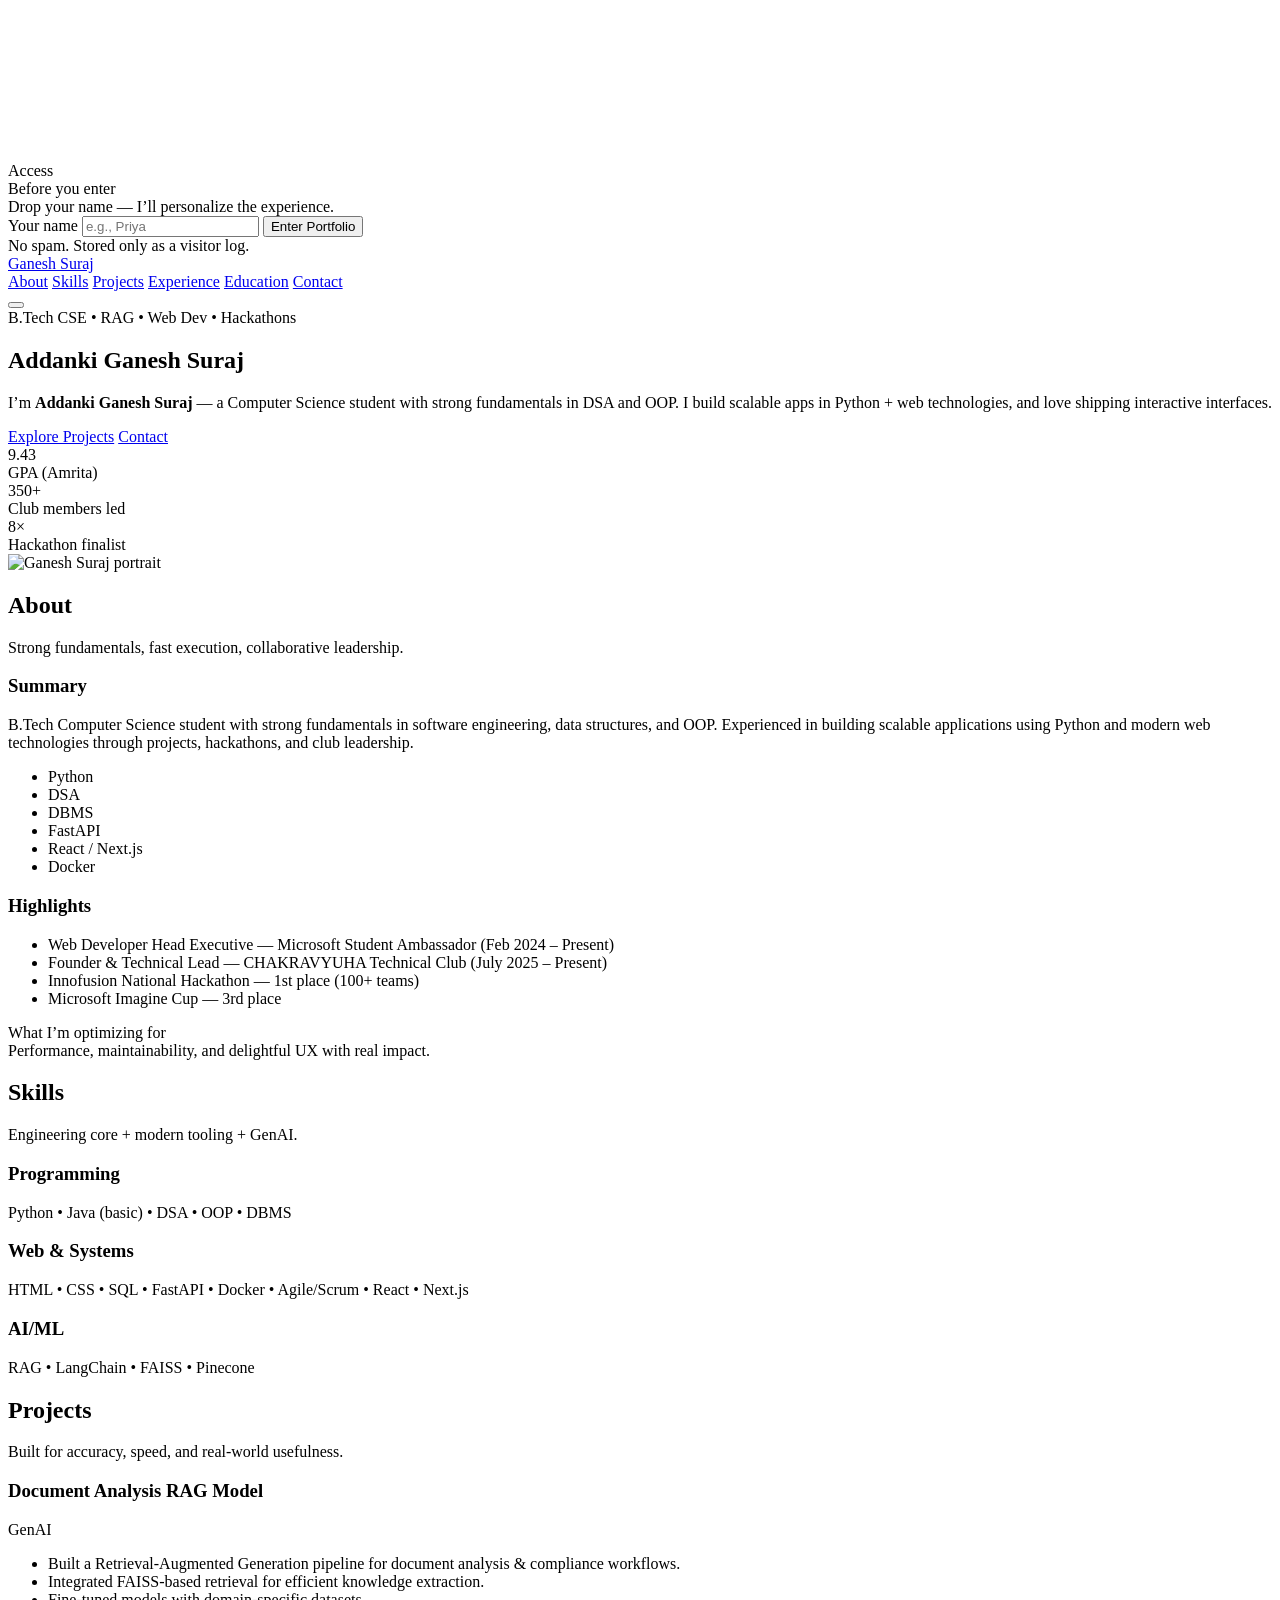
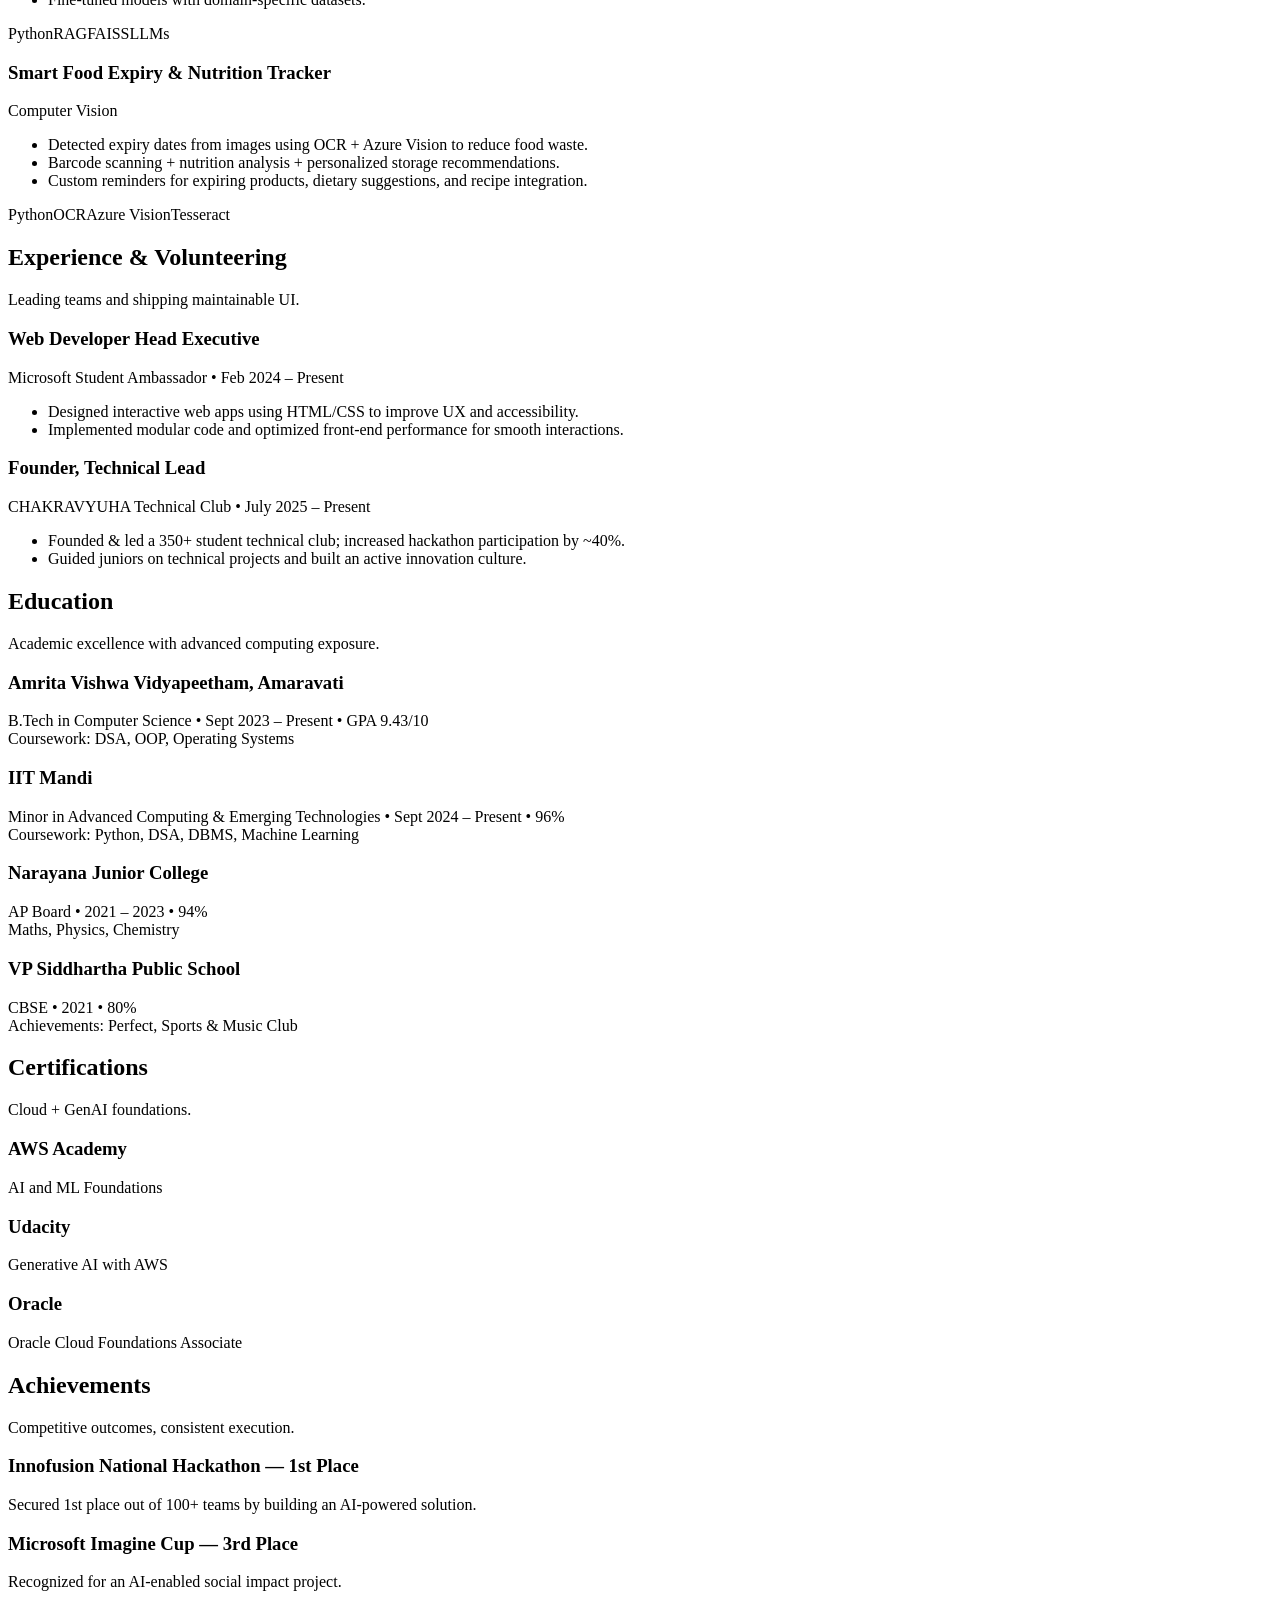
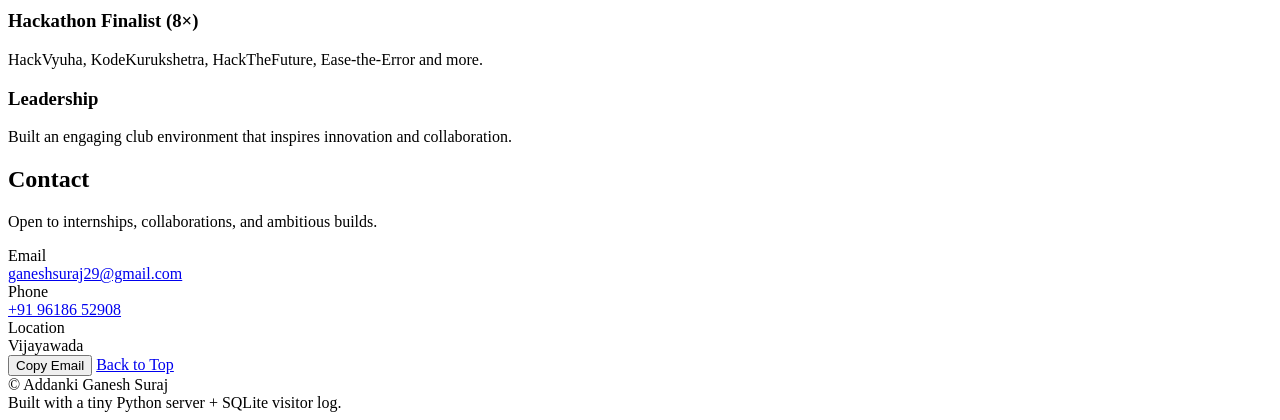
==== site/index.html @ df2e6394 "Make portfolio Netlify-ready" ====
<!doctype html>
<html lang="en">
  <head>
    <meta charset="utf-8" />
    <meta name="viewport" content="width=device-width, initial-scale=1" />
    <title>Ganesh Suraj — Portfolio</title>
    <meta name="description" content="Addanki Ganesh Suraj — B.Tech CSE | RAG + Web | Hackathon winner" />
    <link rel="stylesheet" href="/styles.css" />
  </head>
  <body>
    <div id="bg-grid" aria-hidden="true"></div>
    <canvas id="bg3d" aria-hidden="true"></canvas>

    <form
      id="visitor-log-form"
      name="visitor-log"
      method="POST"
      data-netlify="true"
      netlify-honeypot="bot-field"
      hidden
    >
      <input type="hidden" name="form-name" value="visitor-log" />
      <input type="hidden" name="bot-field" />
      <input type="text" name="name" />
      <input type="text" name="visited_at" />
      <input type="text" name="source" />
    </form>

    <div id="gate" class="gate">
      <div class="gate-card">
        <div class="gate-top">
          <div class="gate-badge">Access</div>
          <div class="gate-title">Before you enter</div>
          <div class="gate-sub">Drop your name — I’ll personalize the experience.</div>
        </div>

        <form id="gate-form" class="gate-form" autocomplete="on">
          <label class="sr-only" for="viewerName">Your name</label>
          <input id="viewerName" name="viewerName" type="text" inputmode="text" placeholder="e.g., Priya" required />
          <button type="submit" class="btn btn-primary">
            Enter Portfolio
            <span class="btn-glow" aria-hidden="true"></span>
          </button>
          <div id="gate-hint" class="gate-hint" role="status" aria-live="polite"></div>
        </form>

        <div class="gate-foot">
          <div class="fine">No spam. Stored only as a visitor log.</div>
        </div>
      </div>
    </div>

    <header class="nav">
      <div class="nav-inner">
        <a class="brand" href="#top">
          <span class="brand-dot" aria-hidden="true"></span>
          <span>Ganesh Suraj</span>
        </a>
        <nav class="nav-links" aria-label="Primary">
          <a href="#about">About</a>
          <a href="#skills">Skills</a>
          <a href="#projects">Projects</a>
          <a href="#experience">Experience</a>
          <a href="#education">Education</a>
          <a href="#contact">Contact</a>
        </nav>
        <div class="nav-right">
          <div id="hello" class="hello" aria-live="polite"></div>
          <button id="theme" class="icon-btn" type="button" aria-label="Toggle theme">
            <span class="icon-sun" aria-hidden="true"></span>
          </button>
        </div>
      </div>
    </header>

    <main id="top">
      <section class="hero">
        <div class="hero-left">
          <div class="pill">
            <span class="pulse" aria-hidden="true"></span>
            B.Tech CSE • RAG • Web Dev • Hackathons
          </div>
          <h1 class="h1 name-h1">
            <span class="name-plain">Addanki</span>
            <span class="name-grad">Ganesh</span>
            <span class="name-outline">Suraj</span>
          </h1>
          <p class="lead">
            I’m <strong>Addanki Ganesh Suraj</strong> — a Computer Science student with strong fundamentals in DSA and OOP.
            I build scalable apps in Python + web technologies, and love shipping interactive interfaces.
          </p>
          <div class="cta-row">
            <a class="btn btn-primary" href="#projects">Explore Projects</a>
            <a class="btn btn-ghost" href="#contact">Contact</a>
          </div>
          <div class="stats">
            <div class="stat">
              <div class="stat-num">9.43</div>
              <div class="stat-label">GPA (Amrita)</div>
            </div>
            <div class="stat">
              <div class="stat-num">350+</div>
              <div class="stat-label">Club members led</div>
            </div>
            <div class="stat">
              <div class="stat-num">8×</div>
              <div class="stat-label">Hackathon finalist</div>
            </div>
          </div>
        </div>

        <div class="hero-right">
          <div class="portrait">
            <img src="/assets/profile.jpeg" alt="Ganesh Suraj portrait" loading="eager" />
            <div class="portrait-ring" aria-hidden="true"></div>
          </div>
        </div>
      </section>

      <section id="about" class="section">
        <div class="section-head">
          <h2>About</h2>
          <p>Strong fundamentals, fast execution, collaborative leadership.</p>
        </div>
        <div class="grid-2">
          <div class="card tilt">
            <h3>Summary</h3>
            <p>
              B.Tech Computer Science student with strong fundamentals in software engineering, data structures, and OOP.
              Experienced in building scalable applications using Python and modern web technologies through projects,
              hackathons, and club leadership.
            </p>
            <ul class="chips">
              <li>Python</li>
              <li>DSA</li>
              <li>DBMS</li>
              <li>FastAPI</li>
              <li>React / Next.js</li>
              <li>Docker</li>
            </ul>
          </div>
          <div class="card tilt">
            <h3>Highlights</h3>
            <ul class="list">
              <li>Web Developer Head Executive — Microsoft Student Ambassador (Feb 2024 – Present)</li>
              <li>Founder & Technical Lead — CHAKRAVYUHA Technical Club (July 2025 – Present)</li>
              <li>Innofusion National Hackathon — 1st place (100+ teams)</li>
              <li>Microsoft Imagine Cup — 3rd place</li>
            </ul>
            <div class="callout">
              <div class="callout-title">What I’m optimizing for</div>
              <div class="callout-body">Performance, maintainability, and delightful UX with real impact.</div>
            </div>
          </div>
        </div>
      </section>

      <section id="skills" class="section">
        <div class="section-head">
          <h2>Skills</h2>
          <p>Engineering core + modern tooling + GenAI.</p>
        </div>
        <div class="grid-3">
          <div class="card tilt">
            <h3>Programming</h3>
            <p class="muted">Python • Java (basic) • DSA • OOP • DBMS</p>
            <div class="skill-stack" data-stack="prog" aria-label="Programming skills"></div>
          </div>
          <div class="card tilt">
            <h3>Web & Systems</h3>
            <p class="muted">HTML • CSS • SQL • FastAPI • Docker • Agile/Scrum • React • Next.js</p>
            <div class="skill-stack" data-stack="web" aria-label="Web and systems skills"></div>
          </div>
          <div class="card tilt">
            <h3>AI/ML</h3>
            <p class="muted">RAG • LangChain • FAISS • Pinecone</p>
            <div class="skill-stack" data-stack="ai" aria-label="AI and ML skills"></div>
          </div>
        </div>
      </section>

      <section id="projects" class="section">
        <div class="section-head">
          <h2>Projects</h2>
          <p>Built for accuracy, speed, and real-world usefulness.</p>
        </div>
        <div class="grid-2">
          <article class="card project tilt" data-tags="python rag faiss llms genai">
            <div class="project-top">
              <h3>Document Analysis RAG Model</h3>
              <div class="tag">GenAI</div>
            </div>
            <ul class="list">
              <li>Built a Retrieval-Augmented Generation pipeline for document analysis & compliance workflows.</li>
              <li>Integrated FAISS-based retrieval for efficient knowledge extraction.</li>
              <li>Fine-tuned models with domain-specific datasets.</li>
            </ul>
            <div class="chips">
              <span>Python</span><span>RAG</span><span>FAISS</span><span>LLMs</span>
            </div>
          </article>

          <article class="card project tilt" data-tags="python ocr azure-vision tesseract cv">
            <div class="project-top">
              <h3>Smart Food Expiry & Nutrition Tracker</h3>
              <div class="tag">Computer Vision</div>
            </div>
            <ul class="list">
              <li>Detected expiry dates from images using OCR + Azure Vision to reduce food waste.</li>
              <li>Barcode scanning + nutrition analysis + personalized storage recommendations.</li>
              <li>Custom reminders for expiring products, dietary suggestions, and recipe integration.</li>
            </ul>
            <div class="chips">
              <span>Python</span><span>OCR</span><span>Azure Vision</span><span>Tesseract</span>
            </div>
          </article>
        </div>
      </section>

      <section id="experience" class="section">
        <div class="section-head">
          <h2>Experience & Volunteering</h2>
          <p>Leading teams and shipping maintainable UI.</p>
        </div>
        <div class="timeline">
          <div class="time-item card tilt">
            <div class="time-title">
              <h3>Web Developer Head Executive</h3>
              <div class="muted">Microsoft Student Ambassador • Feb 2024 – Present</div>
            </div>
            <ul class="list">
              <li>Designed interactive web apps using HTML/CSS to improve UX and accessibility.</li>
              <li>Implemented modular code and optimized front-end performance for smooth interactions.</li>
            </ul>
          </div>
          <div class="time-item card tilt">
            <div class="time-title">
              <h3>Founder, Technical Lead</h3>
              <div class="muted">CHAKRAVYUHA Technical Club • July 2025 – Present</div>
            </div>
            <ul class="list">
              <li>Founded & led a 350+ student technical club; increased hackathon participation by ~40%.</li>
              <li>Guided juniors on technical projects and built an active innovation culture.</li>
            </ul>
          </div>
        </div>
      </section>

      <section id="education" class="section">
        <div class="section-head">
          <h2>Education</h2>
          <p>Academic excellence with advanced computing exposure.</p>
        </div>
        <div class="grid-2">
          <div class="card tilt">
            <h3>Amrita Vishwa Vidyapeetham, Amaravati</h3>
            <div class="muted">B.Tech in Computer Science • Sept 2023 – Present • GPA 9.43/10</div>
            <div class="muted">Coursework: DSA, OOP, Operating Systems</div>
          </div>
          <div class="card tilt">
            <h3>IIT Mandi</h3>
            <div class="muted">Minor in Advanced Computing & Emerging Technologies • Sept 2024 – Present • 96%</div>
            <div class="muted">Coursework: Python, DSA, DBMS, Machine Learning</div>
          </div>
          <div class="card tilt">
            <h3>Narayana Junior College</h3>
            <div class="muted">AP Board • 2021 – 2023 • 94%</div>
            <div class="muted">Maths, Physics, Chemistry</div>
          </div>
          <div class="card tilt">
            <h3>VP Siddhartha Public School</h3>
            <div class="muted">CBSE • 2021 • 80%</div>
            <div class="muted">Achievements: Perfect, Sports & Music Club</div>
          </div>
        </div>
      </section>

      <section class="section">
        <div class="section-head">
          <h2>Certifications</h2>
          <p>Cloud + GenAI foundations.</p>
        </div>
        <div class="grid-3">
          <div class="card tilt">
            <h3>AWS Academy</h3>
            <p class="muted">AI and ML Foundations</p>
          </div>
          <div class="card tilt">
            <h3>Udacity</h3>
            <p class="muted">Generative AI with AWS</p>
          </div>
          <div class="card tilt">
            <h3>Oracle</h3>
            <p class="muted">Oracle Cloud Foundations Associate</p>
          </div>
        </div>
      </section>

      <section class="section">
        <div class="section-head">
          <h2>Achievements</h2>
          <p>Competitive outcomes, consistent execution.</p>
        </div>
        <div class="grid-2">
          <div class="card tilt">
            <h3>Innofusion National Hackathon — 1st Place</h3>
            <p class="muted">Secured 1st place out of 100+ teams by building an AI-powered solution.</p>
          </div>
          <div class="card tilt">
            <h3>Microsoft Imagine Cup — 3rd Place</h3>
            <p class="muted">Recognized for an AI-enabled social impact project.</p>
          </div>
          <div class="card tilt">
            <h3>Hackathon Finalist (8×)</h3>
            <p class="muted">HackVyuha, KodeKurukshetra, HackTheFuture, Ease-the-Error and more.</p>
          </div>
          <div class="card tilt">
            <h3>Leadership</h3>
            <p class="muted">Built an engaging club environment that inspires innovation and collaboration.</p>
          </div>
        </div>
      </section>

      <section id="contact" class="section">
        <div class="section-head">
          <h2>Contact</h2>
          <p>Open to internships, collaborations, and ambitious builds.</p>
        </div>
        <div class="contact card tilt">
          <div class="contact-row">
            <div class="contact-item">
              <div class="muted">Email</div>
              <a href="mailto:ganeshsuraj29@gmail.com">ganeshsuraj29@gmail.com</a>
            </div>
            <div class="contact-item">
              <div class="muted">Phone</div>
              <a href="tel:+919618652908">+91 96186 52908</a>
            </div>
            <div class="contact-item">
              <div class="muted">Location</div>
              <div>Vijayawada</div>
            </div>
          </div>
          <div class="contact-actions">
            <button id="copyEmail" class="btn btn-ghost" type="button">Copy Email</button>
            <a class="btn btn-primary" href="#top">Back to Top</a>
          </div>
        </div>
      </section>

      <footer class="footer">
        <div>© <span id="year"></span> Addanki Ganesh Suraj</div>
        <div class="muted">Built with a tiny Python server + SQLite visitor log.</div>
      </footer>
    </main>

    <script type="module" src="/main.js"></script>
  </body>
</html>
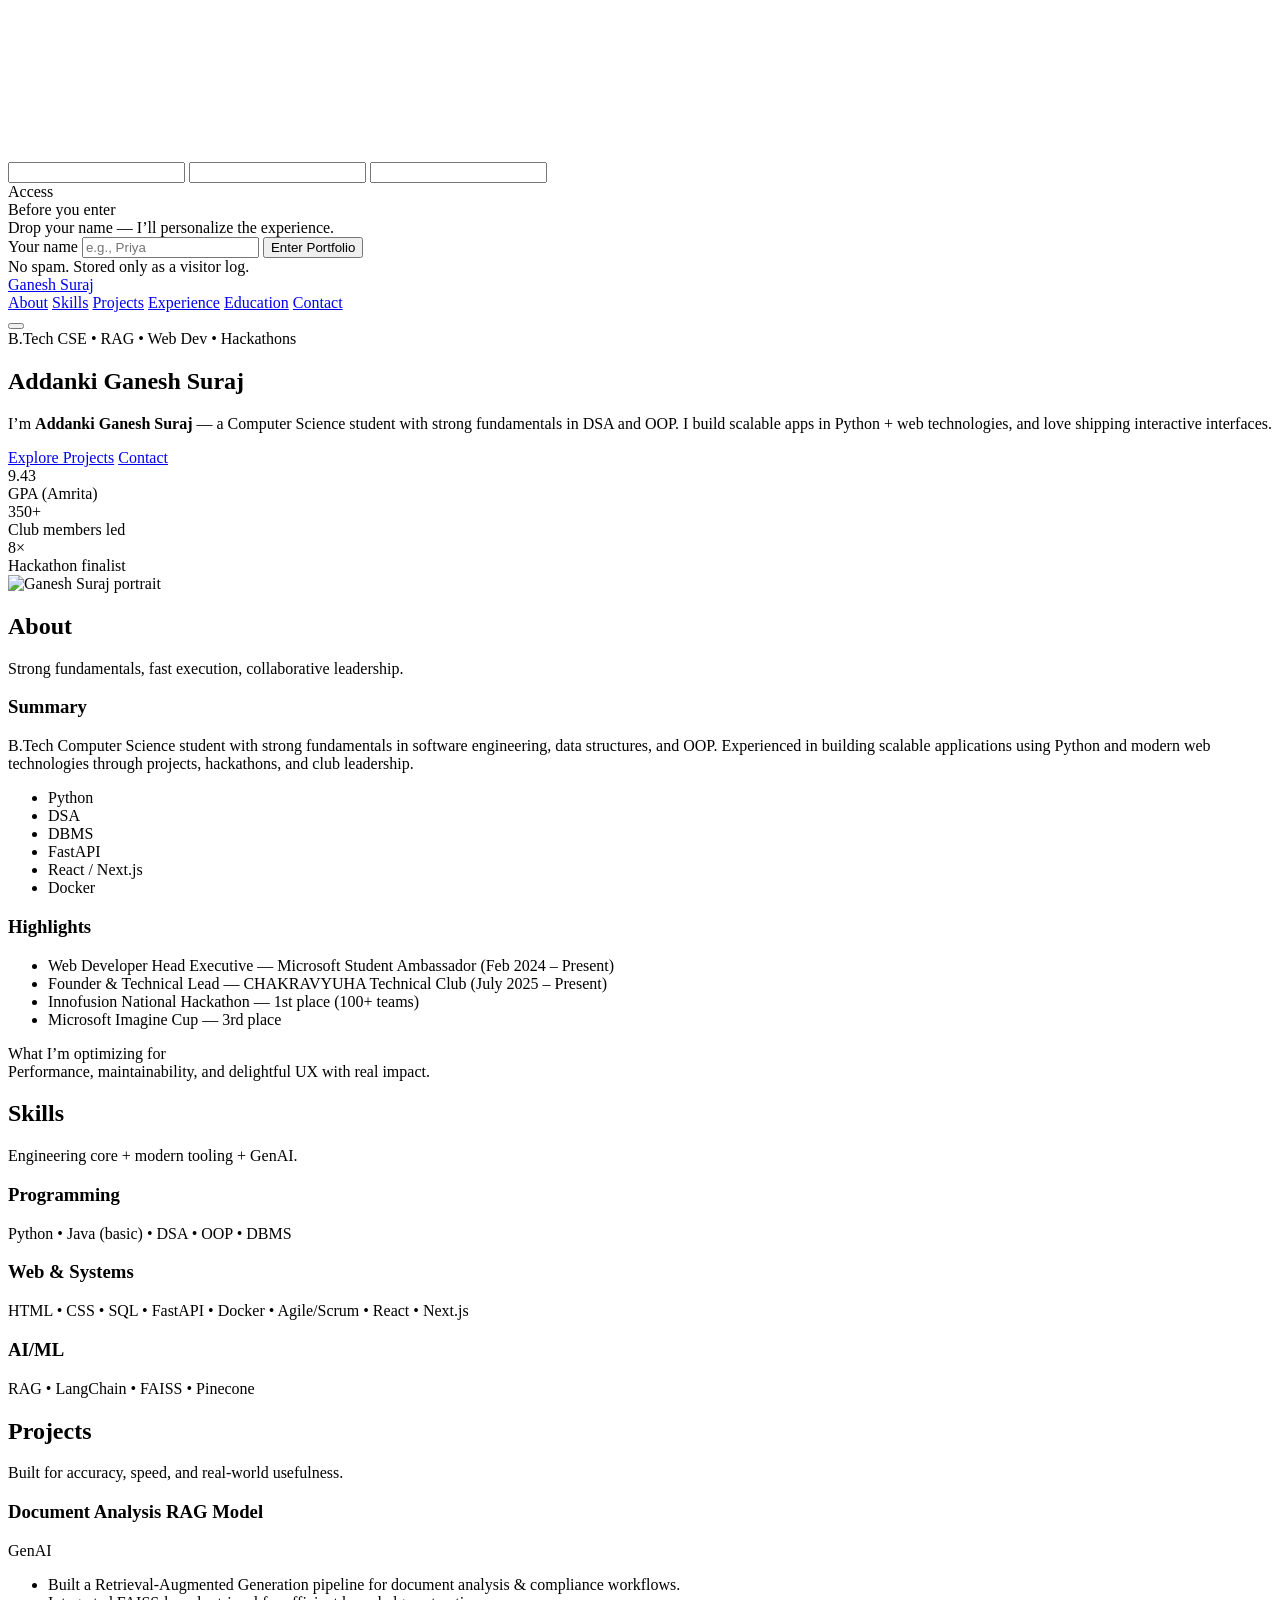
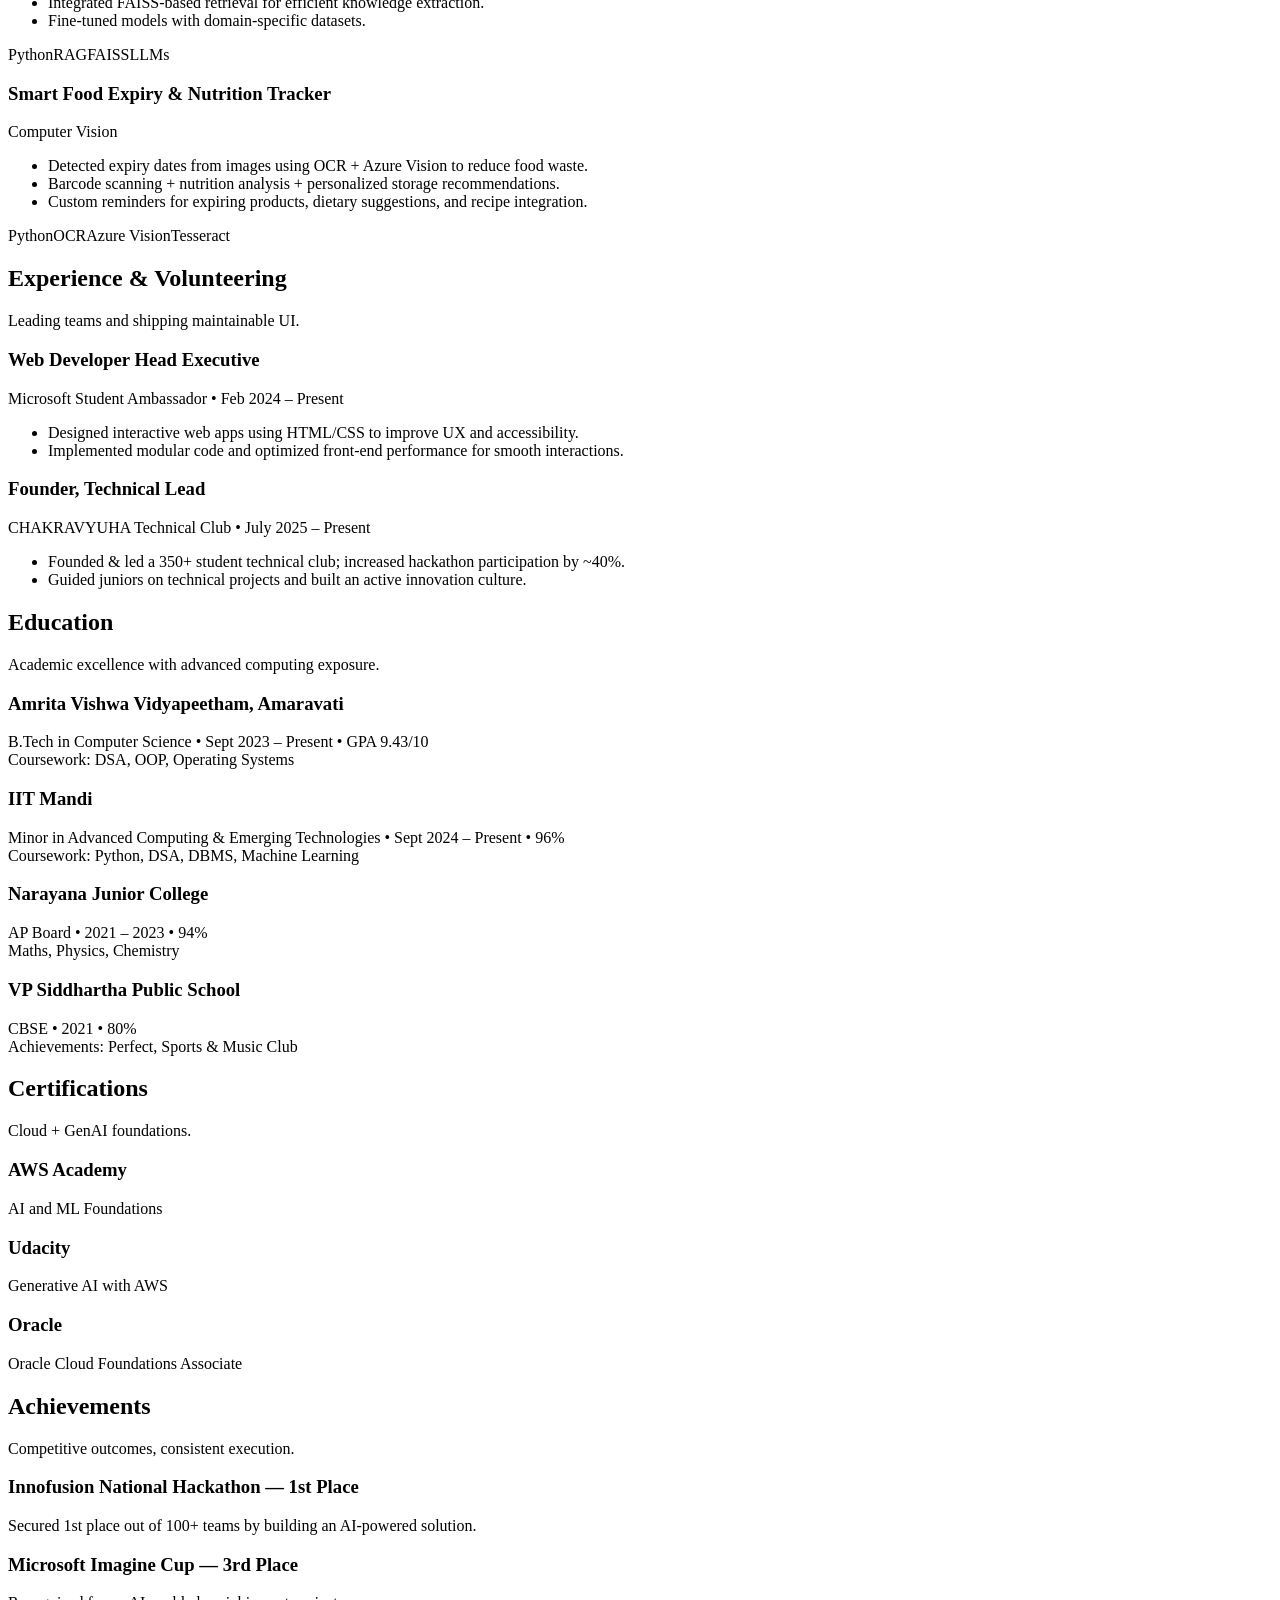
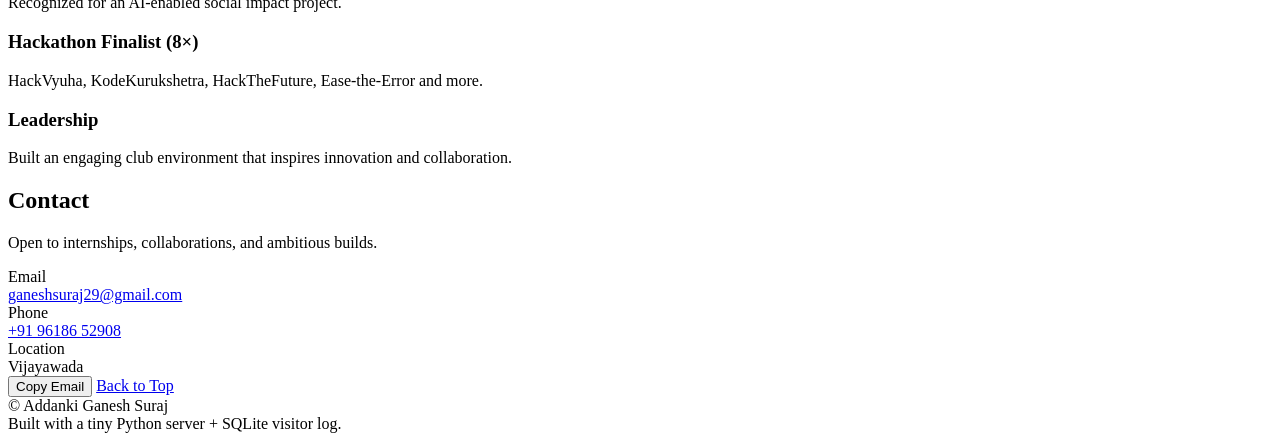
==== commit cf975ee9: "Make Netlify form detection reliable" ====
--- a/site/index.html
+++ b/site/index.html
@@ -16,8 +16,9 @@
       name="visitor-log"
       method="POST"
       data-netlify="true"
+      action="/"
       netlify-honeypot="bot-field"
-      hidden
+      class="netlify-form-scan"
     >
       <input type="hidden" name="form-name" value="visitor-log" />
       <input type="hidden" name="bot-field" />
